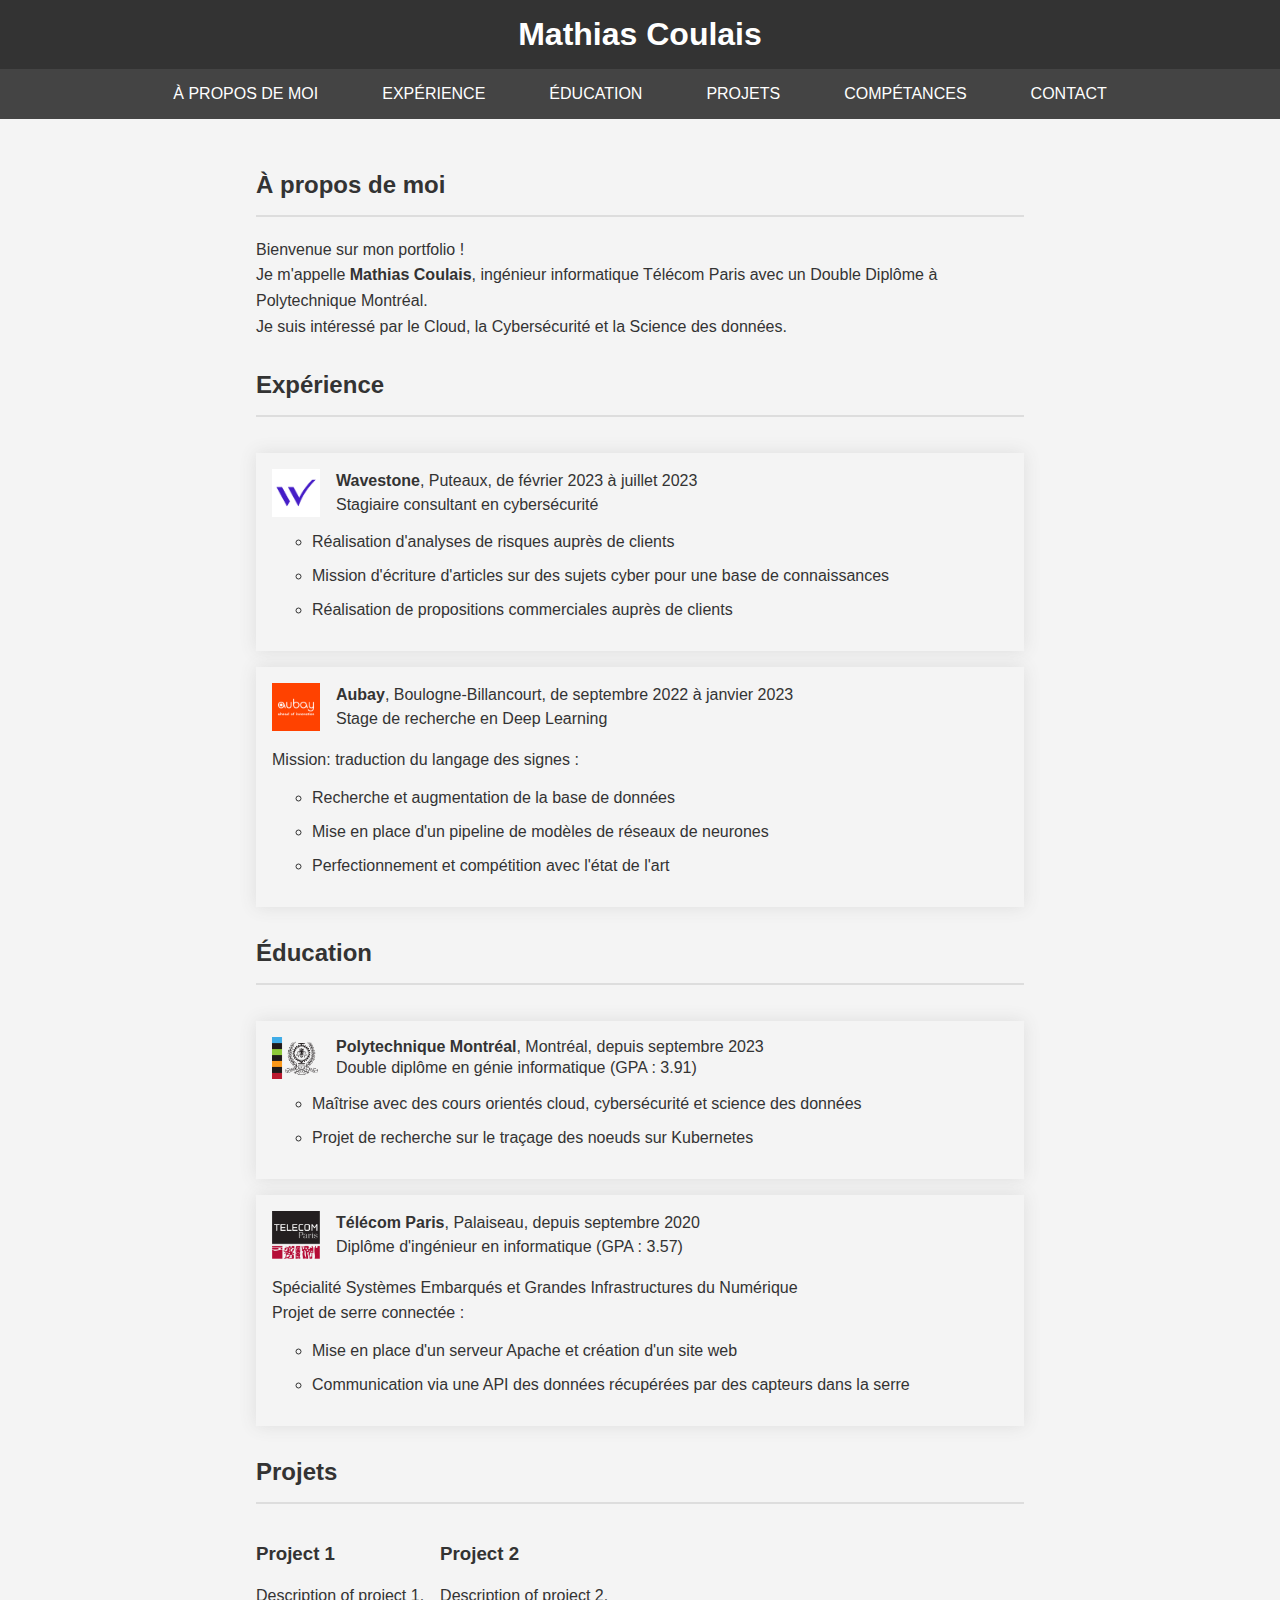
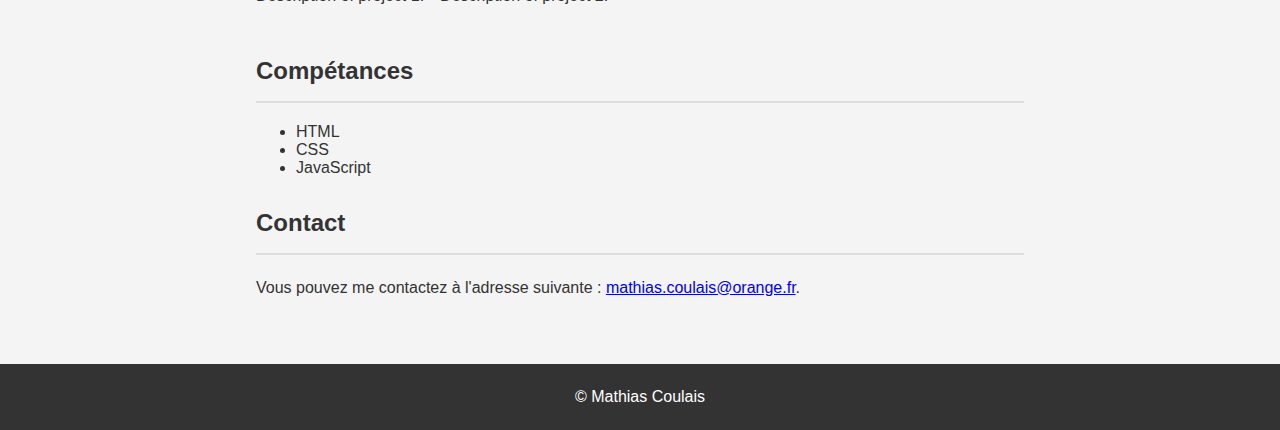
==== index.html @ 88ff4f4f "first commit of my portfolio" ====
<!DOCTYPE html>
<html lang="en">
<head>
    <meta charset="UTF-8">
    <meta name="viewport" content="width=device-width, initial-scale=1.0">
    <title>Mathias Coulais</title>
    <link rel="stylesheet" href="styles.css">
</head>
<body>
    <header>
        <h1>Mathias Coulais</h1>
        <nav>
            <ul>
                <li><a href="#about">À propos de moi</a></li>
                <li><a href="#experience">Expérience</a></li>
                <li><a href="#education">Éducation</a></li>
                <li><a href="#projects">Projets</a></li>
                <li><a href="#skills">Compétances</a></li>
                <li><a href="#contact">Contact</a></li>
            </ul>
        </nav>
    </header>
    <div class="container">
        <section id="about">
            <h2>À propos de moi</h2>
            <p>Bienvenue sur mon portfolio ! <br> Je m'appelle <b>Mathias Coulais</b>, ingénieur informatique Télécom Paris avec un Double Diplôme à Polytechnique Montréal. <br> Je suis intéressé par le Cloud, la Cybersécurité et la Science des données.</p>
        </section>
        <section id="experience" class="experience">
            <h2>Expérience</h2>
            <ul class="experience_list">
                <li class="experience_item">
                    <div class="experience_title">
                        <img src="images/wavestone_logo.png" alt="">
                        <div>
                            <span><b>Wavestone</b>, Puteaux, de février 2023 à juillet 2023</span>
                            <span>Stagiaire consultant en cybersécurité</span>
                        </div>
                    </div>
                    <ul>
                        <li>Réalisation d'analyses de risques auprès de clients</li>
                        <li>Mission d'écriture d'articles sur des sujets cyber pour une base de connaissances</li>
                        <li>Réalisation de propositions commerciales auprès de clients</li>
                    </ul>
                </li>
                <li class="experience_item">
                    <div class="experience_title">
                        <img src="images/aubay_logo.png" alt="">
                        <div>
                            <span><b>Aubay</b>, Boulogne-Billancourt, de septembre 2022 à janvier 2023</span>
                            <span>Stage de recherche en Deep Learning</span>
                        </div>
                    </div>
                    <p>Mission: traduction du langage des signes :</p>
                    <ul>
                        <li>Recherche et augmentation de la base de données
                        </li>
                        <li>Mise en place d'un pipeline de modèles de réseaux de neurones</li>
                        <li>Perfectionnement et compétition avec l'état de l'art</li>
                    </ul>

                </li>
            </ul>
        </section>

        <section id="education" class="experience">
            <h2>Éducation</h2>
            <ul class="experience_list">
                <li class="experience_item">
                    <div class="experience_title">
                        <img src="images/polymtl_logo.png" alt="">
                        <div>
                            <span><b>Polytechnique Montréal</b>, Montréal, depuis septembre 2023</span>
                            <span>Double diplôme en génie informatique (GPA : 3.91)</span>
                        </div>
                    </div>
                    <ul>
                        <li>Maîtrise avec des cours orientés cloud, cybersécurité et science des données</li>
                        <li>Projet de recherche sur le traçage des noeuds sur Kubernetes</li>
                    </ul>
                </li>
                <li class="experience_item">
                    <div class="experience_title">
                        <img src="images/telecom_paris_logo.png" alt="">
                        <div>
                            <span><b>Télécom Paris</b>, Palaiseau, depuis septembre 2020</span>
                            <span>Diplôme d'ingénieur en informatique (GPA : 3.57)</span>
                        </div>
                    </div>
                    <p>Spécialité Systèmes Embarqués et Grandes Infrastructures du Numérique <br> Projet de serre connectée :</p>
                    <ul>
                        <li>Mise en place d'un serveur Apache et création d'un site web</li>
                        <li>Communication via une API des données récupérées par des capteurs dans la serre</li>
                    </ul>

                </li>
            </ul>
        </section>

        <section id="projects" class="projects">
            <h2>Projets</h2>
            <div class="portfolio">
                <div class="porfolio-item">
                    <h3>Project 1</h3>
                    <p>Description of project 1.</p>
                </div>
                <div class="porfolio-item">
                    <h3>Project 2</h3>
                    <p>Description of project 2.</p>
                </div>
            </div>
        </section>

        <section id="skills">
            <h2>Compétances</h2>
            <ul>
                <li>HTML</li>
                <li>CSS</li>
                <li>JavaScript</li>
            </ul>
        </section>

        <section id="contact">
            <h2>Contact</h2>
            <p>Vous pouvez me contactez à l'adresse suivante : <a href="mailto:mathias.coulais@orange.fr">mathias.coulais@orange.fr</a>.</p>
        </section>
    </div>
    <footer>
        <p>&copy; Mathias Coulais</p>
    </footer>
</body>
</html>
---- styles.css ----
/* General Styles */
body {
    font-family: Arial, sans-serif;
    margin: 0;
    padding: 0;
    background-color: #f4f4f4;
    color: #333;
}

header {
    background: #333;
    color: #fff;
    padding: 1rem 0 0 0;
    text-align: center;
}

header h1 {
    margin: 0 0 1rem 0;
}

nav {
    display: flex;
    justify-content: center;
    background: #444;
    padding: 1rem;
}

nav ul {
    list-style: none;
    margin: 0;
    padding: 0;
    display: flex;
}

nav li {
    margin: 0 1rem;
}

nav a {
    color: #fff;
    padding: 1rem;
    text-decoration: none;
    text-transform: uppercase;
}

nav a:hover {
    background: #555;
}

/* Main Content */
.container {
    width: 60%;
    margin: 0 auto;
    padding: 2rem 0;
}

section {
    margin-bottom: 2rem;
}

section h2 {
    border-bottom: 2px solid #ddd;
    padding-bottom: 1rem;
}

section p {
    line-height: 1.6;
}

.experience_list {
    display: flex;
    flex-direction: column;
    padding: 0;
}

.experience_item {
    padding: 1rem;
    display: block;
    box-shadow: 0 0 1rem #ddd;
    margin: 1rem 0 0 0;
    gap: 1rem;
}

.experience_item li {
    margin: 1rem 0;
}

.experience li img {
    max-width: 3rem;
}

.experience_title {
    display: flex;
}

.experience_title div {
    margin: 0 0 0 1rem ;
    display: flex;
    flex-direction: column;
    justify-content: space-around;
}

/* Portfolio */
.portfolio {
    display: flex;
    flex-wrap: wrap;
    gap: 1rem;
}

.portfolio-item {
    background: #fff;
    border: 1px solid #ddd;
    padding: 1rem;
    flex: 1 1 calc(33.333% - 2rem);
    box-sizing: border-box;
}

.portfolio-item img {
    max-width: 100%;
    height: auto;
}

.portfolio-item h3 {
    margin-top: 0;
}

/* Footer */
footer {
    background: #333;
    color: #fff;
    text-align: center;
    padding: 0.5rem 0;
    width: 100%;
    bottom: 0;
}
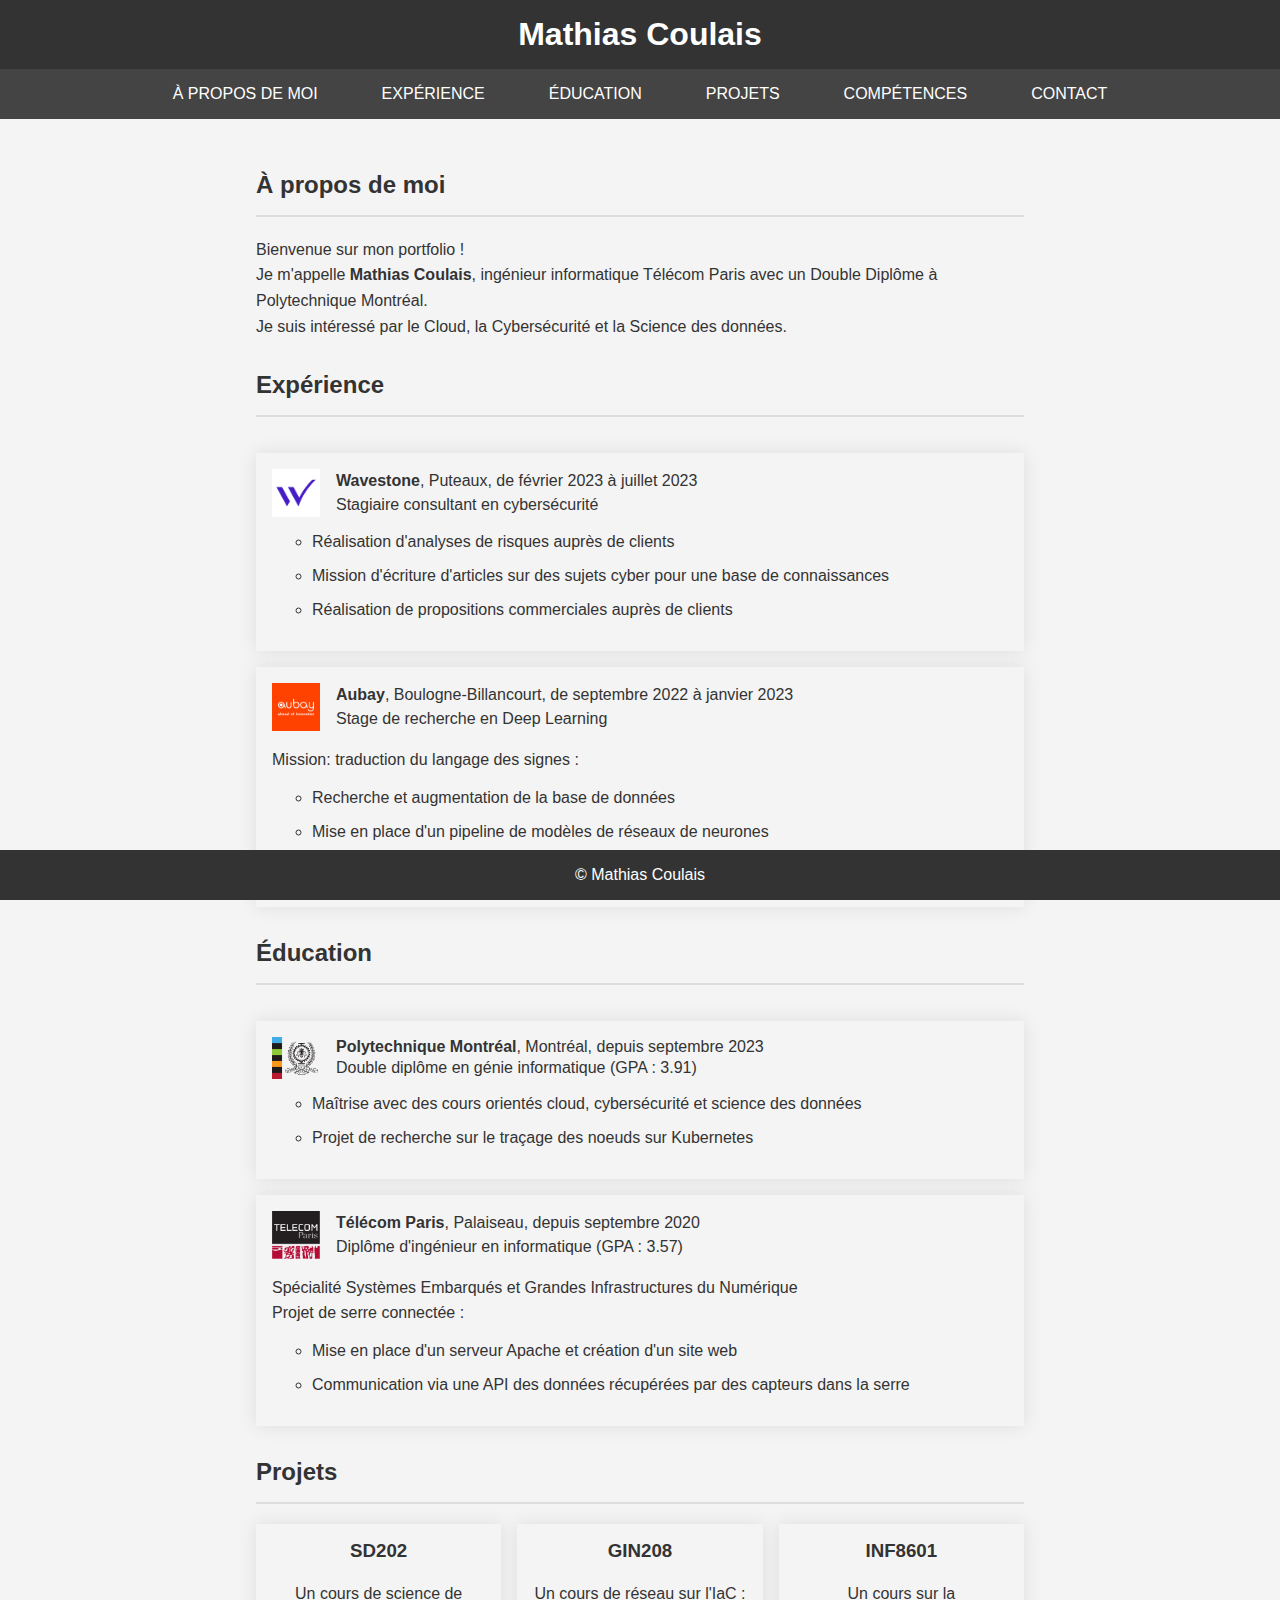
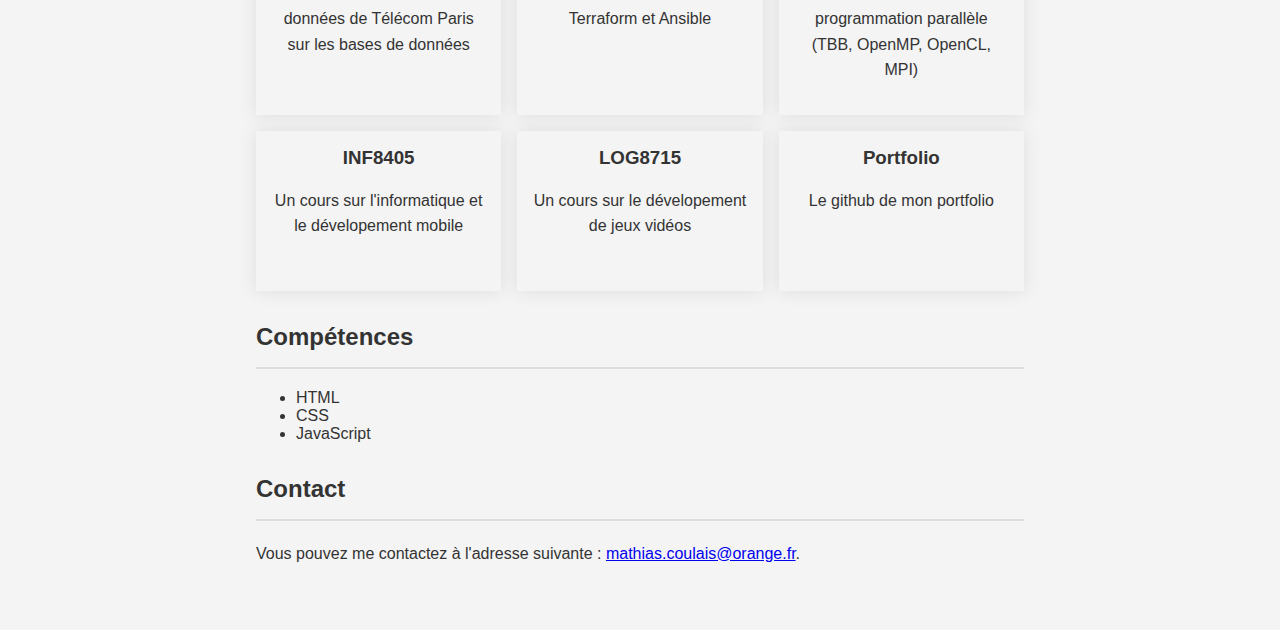
==== commit a75a5698: "Added projects and corrected some spelling" ====
--- a/index.html
+++ b/index.html
@@ -15,7 +15,7 @@
                 <li><a href="#experience">Expérience</a></li>
                 <li><a href="#education">Éducation</a></li>
                 <li><a href="#projects">Projets</a></li>
-                <li><a href="#skills">Compétances</a></li>
+                <li><a href="#skills">Compétences</a></li>
                 <li><a href="#contact">Contact</a></li>
             </ul>
         </nav>
@@ -99,19 +99,35 @@
         <section id="projects" class="projects">
             <h2>Projets</h2>
             <div class="portfolio">
-                <div class="porfolio-item">
-                    <h3>Project 1</h3>
-                    <p>Description of project 1.</p>
-                </div>
-                <div class="porfolio-item">
-                    <h3>Project 2</h3>
-                    <p>Description of project 2.</p>
-                </div>
+                <a href="https://github.com/Joelapichenette/sd202" class="portfolio-item" id="sd202">
+                    <h3>SD202</h3>
+                    <p>Un cours de science de données de Télécom Paris sur les bases de données</p>
+                </a>
+                <a href="https://github.com/Joelapichenette/gin208/tree/main" class="portfolio-item">
+                    <h3>GIN208</h3>
+                    <p>Un cours de réseau sur l'IaC : Terraform et Ansible</p>
+                </a>
+                <a href="https://github.com/Joelapichenette/inf8601-laboratories" class="portfolio-item">
+                    <h3>INF8601</h3>
+                    <p>Un cours sur la programmation parallèle (TBB, OpenMP, OpenCL, MPI)</p>
+                </a>
+                <a href="https://github.com/Joelapichenette/inf8405-laboratories" class="portfolio-item">
+                    <h3>INF8405</h3>
+                    <p>Un cours sur l'informatique et le dévelopement mobile</p>
+                </a>
+                <a href="https://github.com/Joelapichenette/LOG8715" class="portfolio-item">
+                    <h3>LOG8715</h3>
+                    <p>Un cours sur le dévelopement de jeux vidéos</p>
+                </a>
+                <a href="https://github.com/Joelapichenette/joelapichenette.github.io" class="portfolio-item">
+                    <h3>Portfolio</h3>
+                    <p>Le github de mon portfolio</p>
+                </a>
             </div>
         </section>
 
         <section id="skills">
-            <h2>Compétances</h2>
+            <h2>Compétences</h2>
             <ul>
                 <li>HTML</li>
                 <li>CSS</li>
--- a/styles.css
+++ b/styles.css
@@ -87,6 +87,7 @@
 
 .experience li img {
     max-width: 3rem;
+    max-height: 3rem;
 }
 
 .experience_title {
@@ -108,8 +109,11 @@
 }
 
 .portfolio-item {
-    background: #fff;
-    border: 1px solid #ddd;
+    min-height: 10rem;
+    text-decoration: none;
+    color: inherit;
+    text-align: center;
+    box-shadow: 0 0 1rem #ddd;
     padding: 1rem;
     flex: 1 1 calc(33.333% - 2rem);
     box-sizing: border-box;
@@ -129,7 +133,8 @@
     background: #333;
     color: #fff;
     text-align: center;
-    padding: 0.5rem 0;
+    padding: rem 0;
+    position: fixed;
     width: 100%;
     bottom: 0;
 }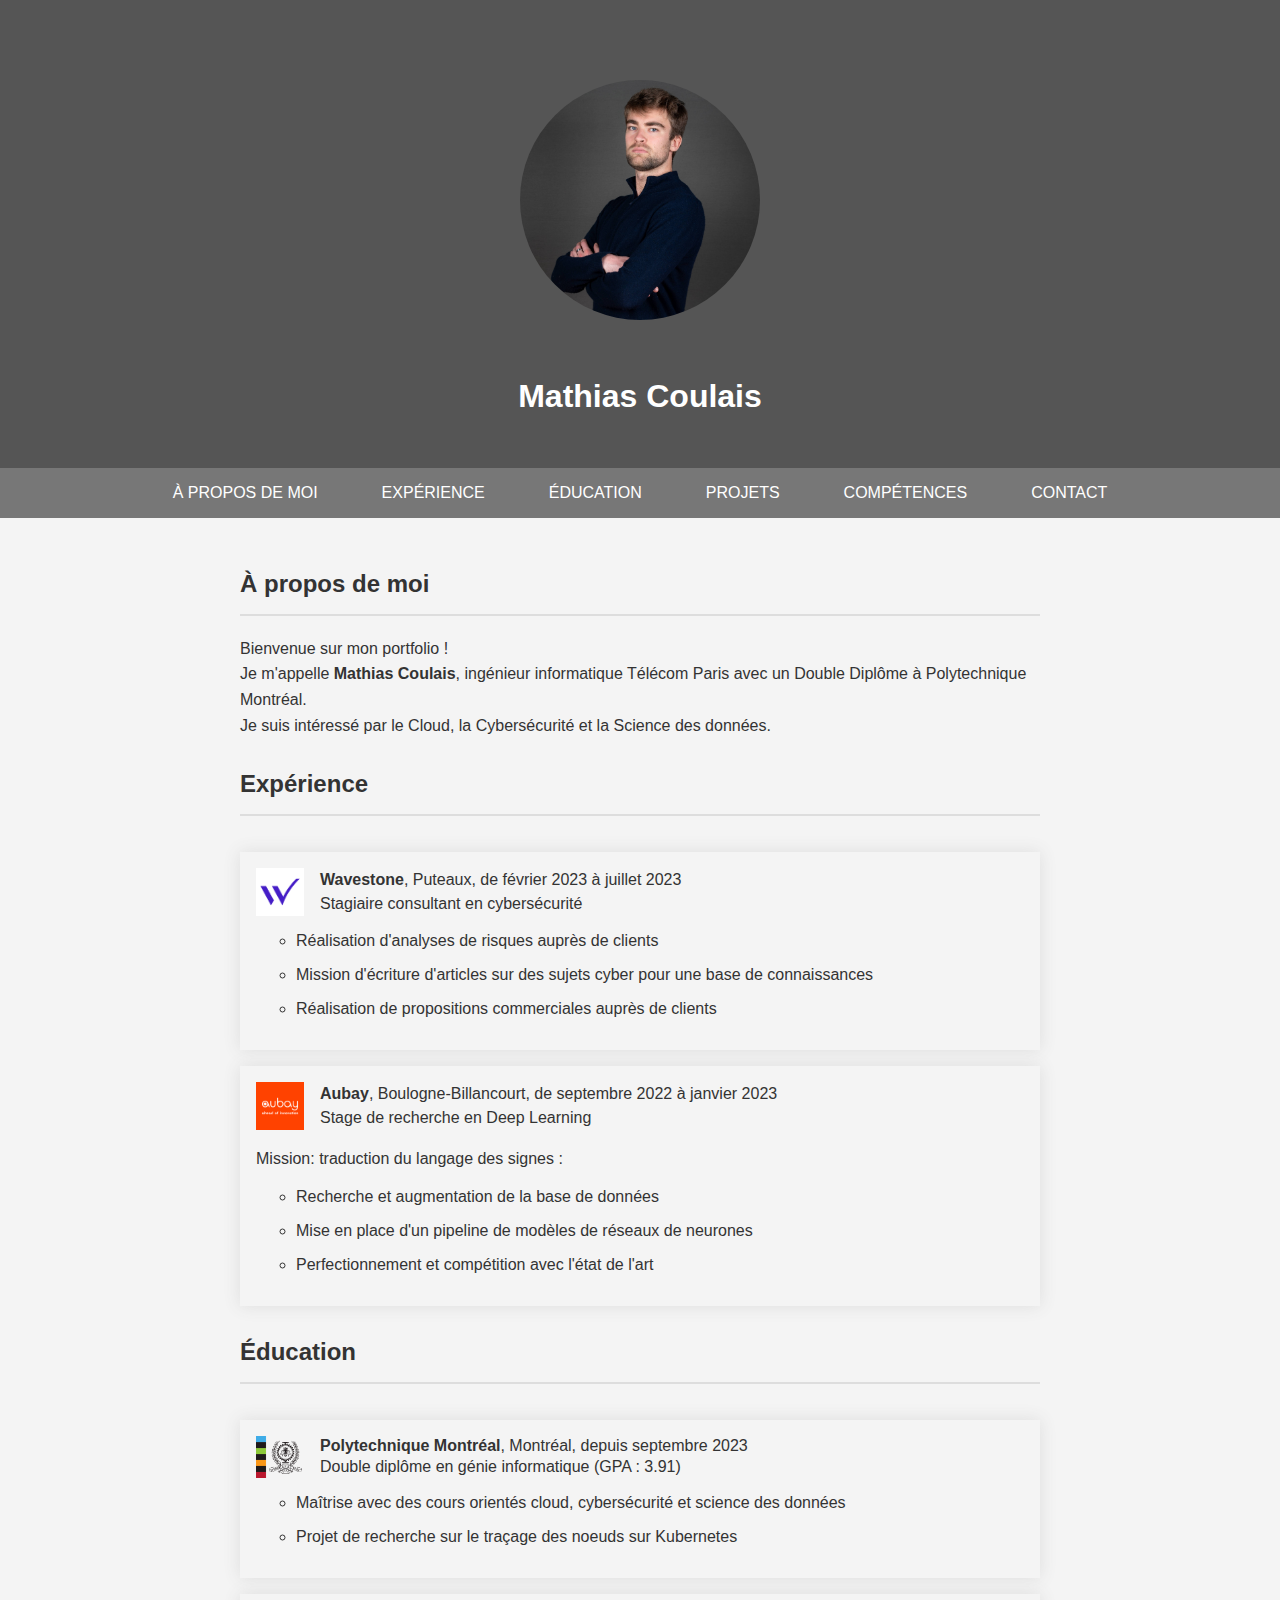
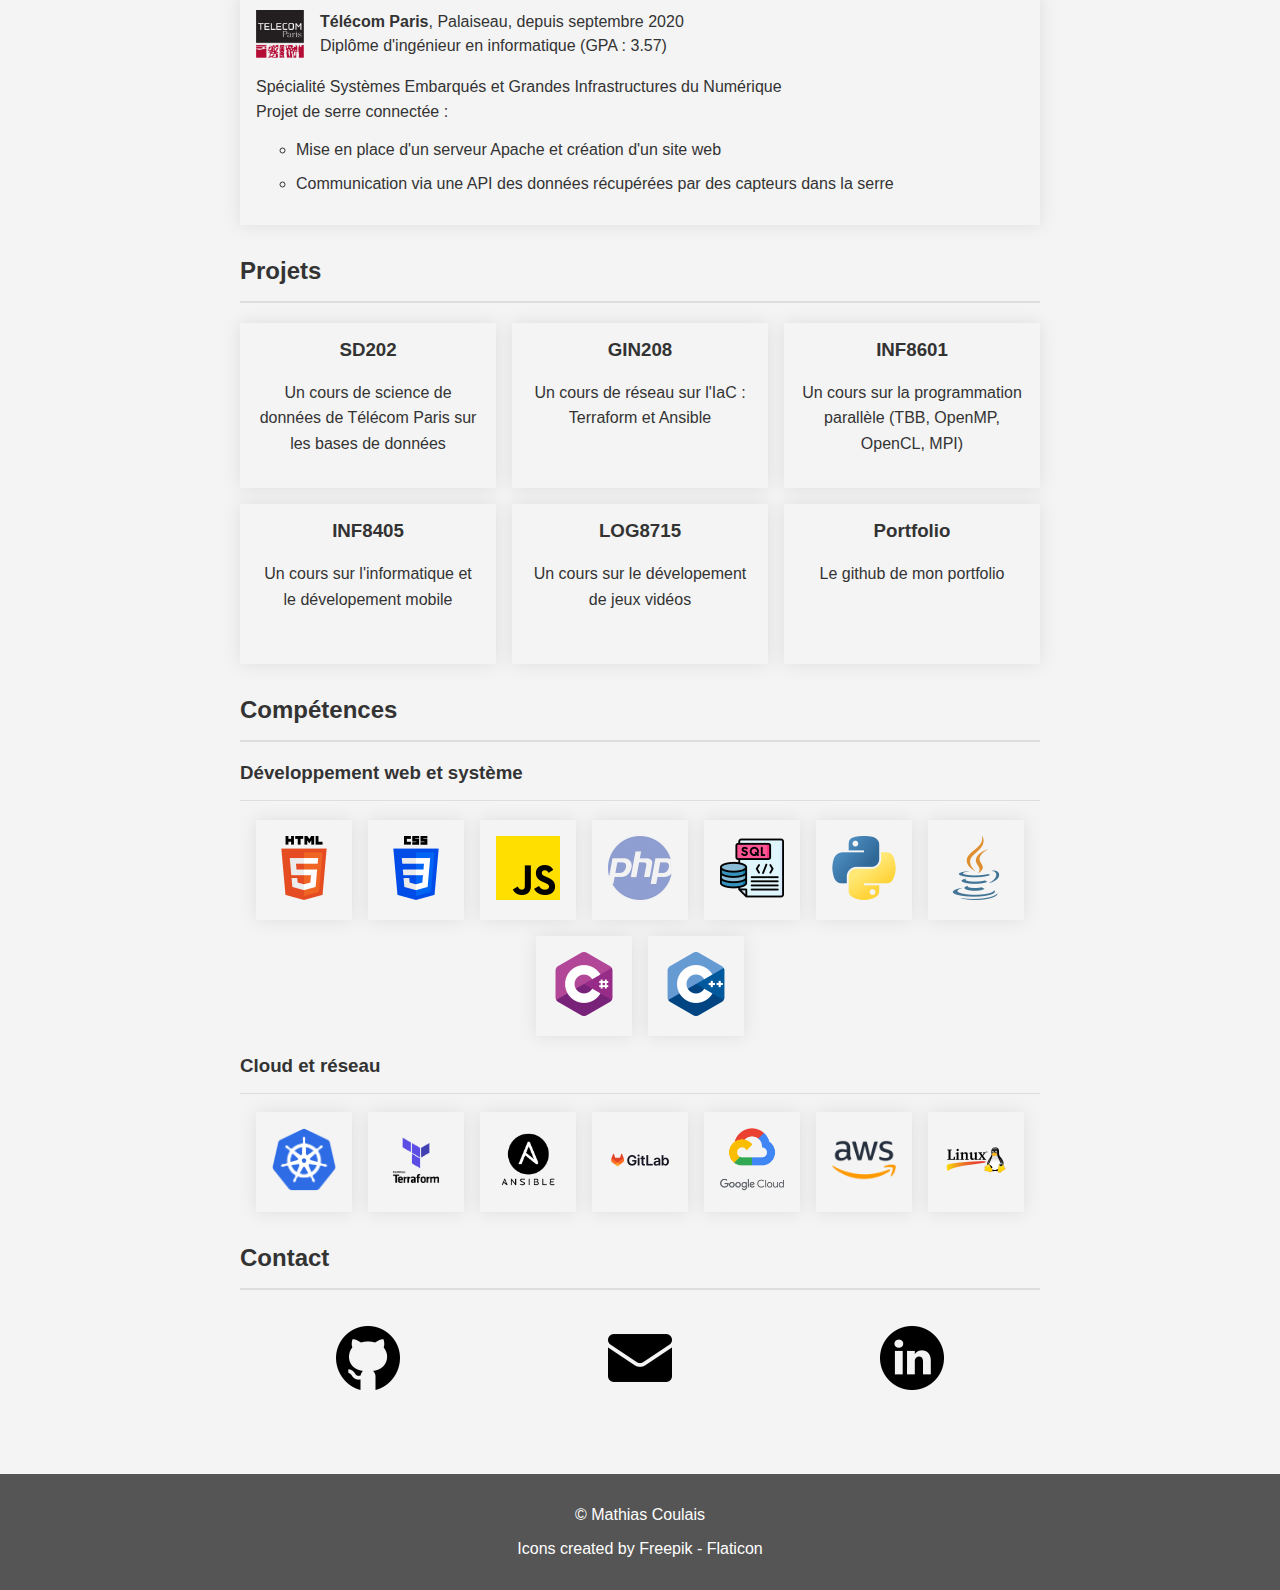
==== commit 5b9e9989: "Added skills and contact and extended mobile compatibility" ====
--- a/index.html
+++ b/index.html
@@ -8,6 +8,7 @@
 </head>
 <body>
     <header>
+        <img src="images/photo_mathias.jpg" alt="photo_mathias">
         <h1>Mathias Coulais</h1>
         <nav>
             <ul>
@@ -128,20 +129,44 @@
 
         <section id="skills">
             <h2>Compétences</h2>
-            <ul>
-                <li>HTML</li>
-                <li>CSS</li>
-                <li>JavaScript</li>
-            </ul>
+            <div class="skills">
+                <h3>Développement web et système</h3>
+                <div class="skills-container">
+                    <div class="skills-item"><img src="images/html_logo.png" alt="html_logo"></div>
+                    <div class="skills-item"><img src="images/css_logo.png" alt="css_logo"></div>
+                    <div class="skills-item"><img src="images/js_logo.png" alt="js_logo"></div>
+                    <div class="skills-item"><img src="images/php_logo.png" alt="php_logo"></div>
+                    <div class="skills-item"><img src="images/sql_logo.png" alt="sql_logo"></div>
+                    <div class="skills-item"><img src="images/python_logo.png" alt="python_logo"></div>
+                    <div class="skills-item"><img src="images/java_logo.png" alt="java_logo"></div>
+                    <div class="skills-item"><img src="images/csharp_logo.png" alt="csharp_logo"></div>
+                    <div class="skills-item"><img src="images/c++_logo.png" alt="c++_logo"></div>
+                </div>
+                <h3>Cloud et réseau</h3>
+                <div class="skills-container">
+                    <div class="skills-item"><img src="images/kubernetes_logo.png" alt="kubernetes_logo"></div>
+                    <div class="skills-item"><img src="images/terraform_logo.png" alt="terraform_logo"></div>
+                    <div class="skills-item"><img src="images/ansible_logo.png" alt="ansible_logo"></div>
+                    <div class="skills-item"><img src="images/gitlab_logo.png" alt="gitlab_logo"></div>
+                    <div class="skills-item"><img src="images/gcp_logo.png" alt="gcp_logo"></div>
+                    <div class="skills-item"><img src="images/aws_logo.png" alt="aws_logo"></div>
+                    <div class="skills-item"><img src="images/linux_logo.png" alt="linux_logo"></div>
+                </div>
+                
+            </div>
         </section>
 
         <section id="contact">
             <h2>Contact</h2>
-            <p>Vous pouvez me contactez à l'adresse suivante : <a href="mailto:mathias.coulais@orange.fr">mathias.coulais@orange.fr</a>.</p>
+            <div class="contact-container">
+                <a href="https://github.com/mathiascoulais" class="contact-item"><img src="images/github.png" alt="github.png"></a>
+                <a href="mailto:mathias.coulais@orange.fr" class="contact-item"><img src="images/email.png" alt="email.png"></a>
+                <a href="https://www.linkedin.com/in/mathias-coulais" class="contact-item"><img src="images/linkedin.png" alt="linkedin.png"></a>
         </section>
     </div>
     <footer>
         <p>&copy; Mathias Coulais</p>
+        <p><a href="https://www.flaticon.com/authors/freepik" title="icons">Icons created by Freepik - Flaticon</a></p>
     </footer>
 </body>
 </html>--- a/styles.css
+++ b/styles.css
@@ -8,20 +8,32 @@
 }
 
 header {
-    background: #333;
+    background: #555;
     color: #fff;
     padding: 1rem 0 0 0;
     text-align: center;
 }
 
+.profile {
+    display: flex;
+    justify-content: space-evenly;
+    align-items: center;
+}
+
 header h1 {
-    margin: 0 0 1rem 0;
+    padding: 2rem 0;
+}
+
+header img {
+    margin-top: 5%;
+    width: 15rem;
+    border-radius: 50%;
 }
 
 nav {
     display: flex;
     justify-content: center;
-    background: #444;
+    background: #777;
     padding: 1rem;
 }
 
@@ -32,6 +44,12 @@
     display: flex;
 }
 
+@media (max-width: 768px) {
+    nav {
+        display: none;
+    }
+}
+
 nav li {
     margin: 0 1rem;
 }
@@ -49,9 +67,15 @@
 
 /* Main Content */
 .container {
-    width: 60%;
+    width: 50rem;
     margin: 0 auto;
     padding: 2rem 0;
+}
+
+@media (max-width: 768px) {
+    .container {
+        width: 95%;
+    }
 }
 
 section {
@@ -119,6 +143,12 @@
     box-sizing: border-box;
 }
 
+@media (max-width: 768px) {
+    .portfolio-item {
+        flex: 1 1 calc(50% - 2rem);
+    }
+}
+
 .portfolio-item img {
     max-width: 100%;
     height: auto;
@@ -128,13 +158,68 @@
     margin-top: 0;
 }
 
+.skills {
+}
+
+.skills-container {
+    display: flex;
+    flex-wrap: wrap;
+    justify-content:center;
+    gap: 1rem;
+}
+
+.skills-item {
+    text-align: center;
+    box-shadow: 0 0 1rem #ddd;
+    padding: 1rem;
+    flex: 0 0 6rem;
+    box-sizing: border-box;
+}
+
+.skills h3 {
+    border-bottom: 1px solid #ddd;
+    padding-bottom: 1rem;
+}
+
+.skills-item img {
+    max-width: 100%;
+    height: auto;
+}
+
+.skills-item h3 {
+    margin-top: 0;
+}
+
+.contact-container {
+    display: flex;
+    justify-content: space-around;
+    gap: 1rem;
+}
+
+.contact-item {
+    text-align: center;
+    padding: 1rem;
+    flex: 0 0 6rem;
+    box-sizing: border-box;
+}
+
+.contact-item img {
+    max-width: 100%;
+    height: auto;
+}
+
+
+
 /* Footer */
 footer {
-    background: #333;
-    color: #fff;
-    text-align: center;
-    padding: rem 0;
-    position: fixed;
+    background: #555;
+    color: #fff;
+    text-align: center;
+    padding: 1rem 0;
     width: 100%;
-    bottom: 0;
+}
+
+footer a {
+    color: #fff;
+    text-decoration: none;
 }